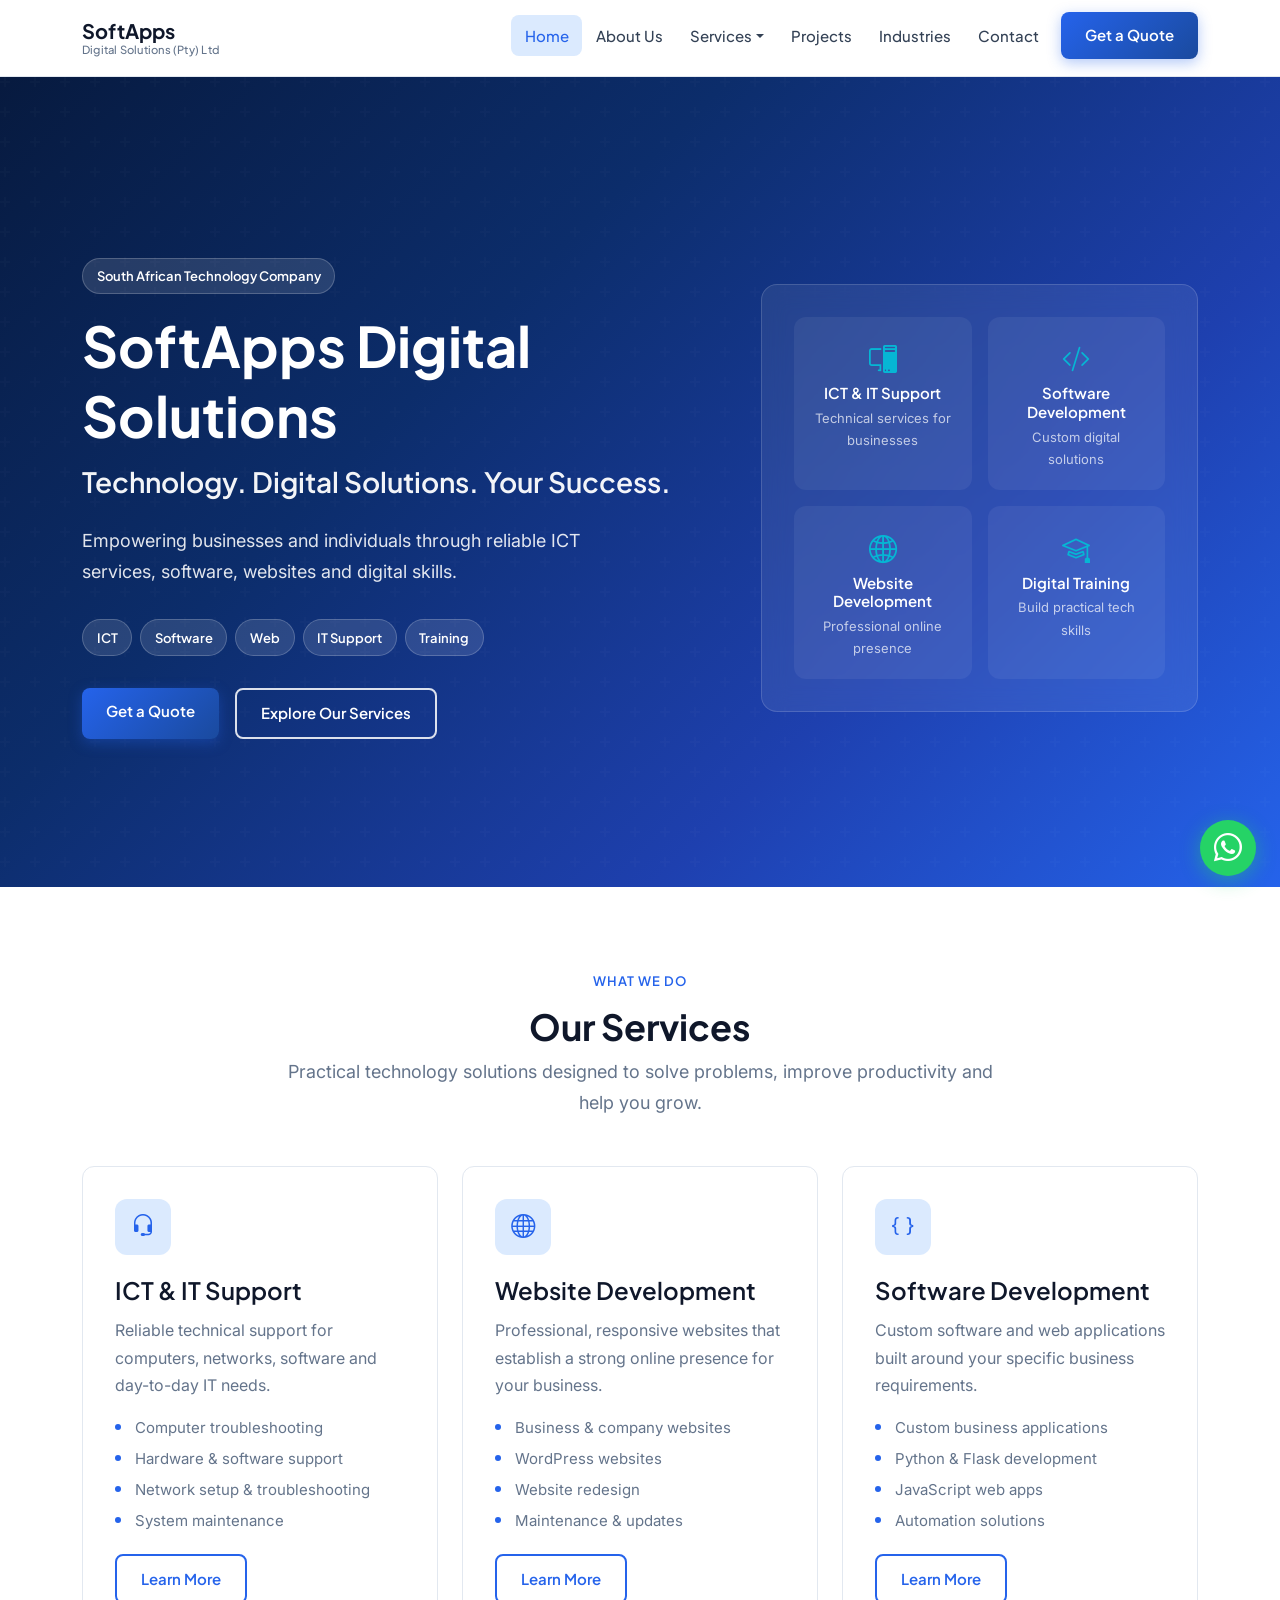
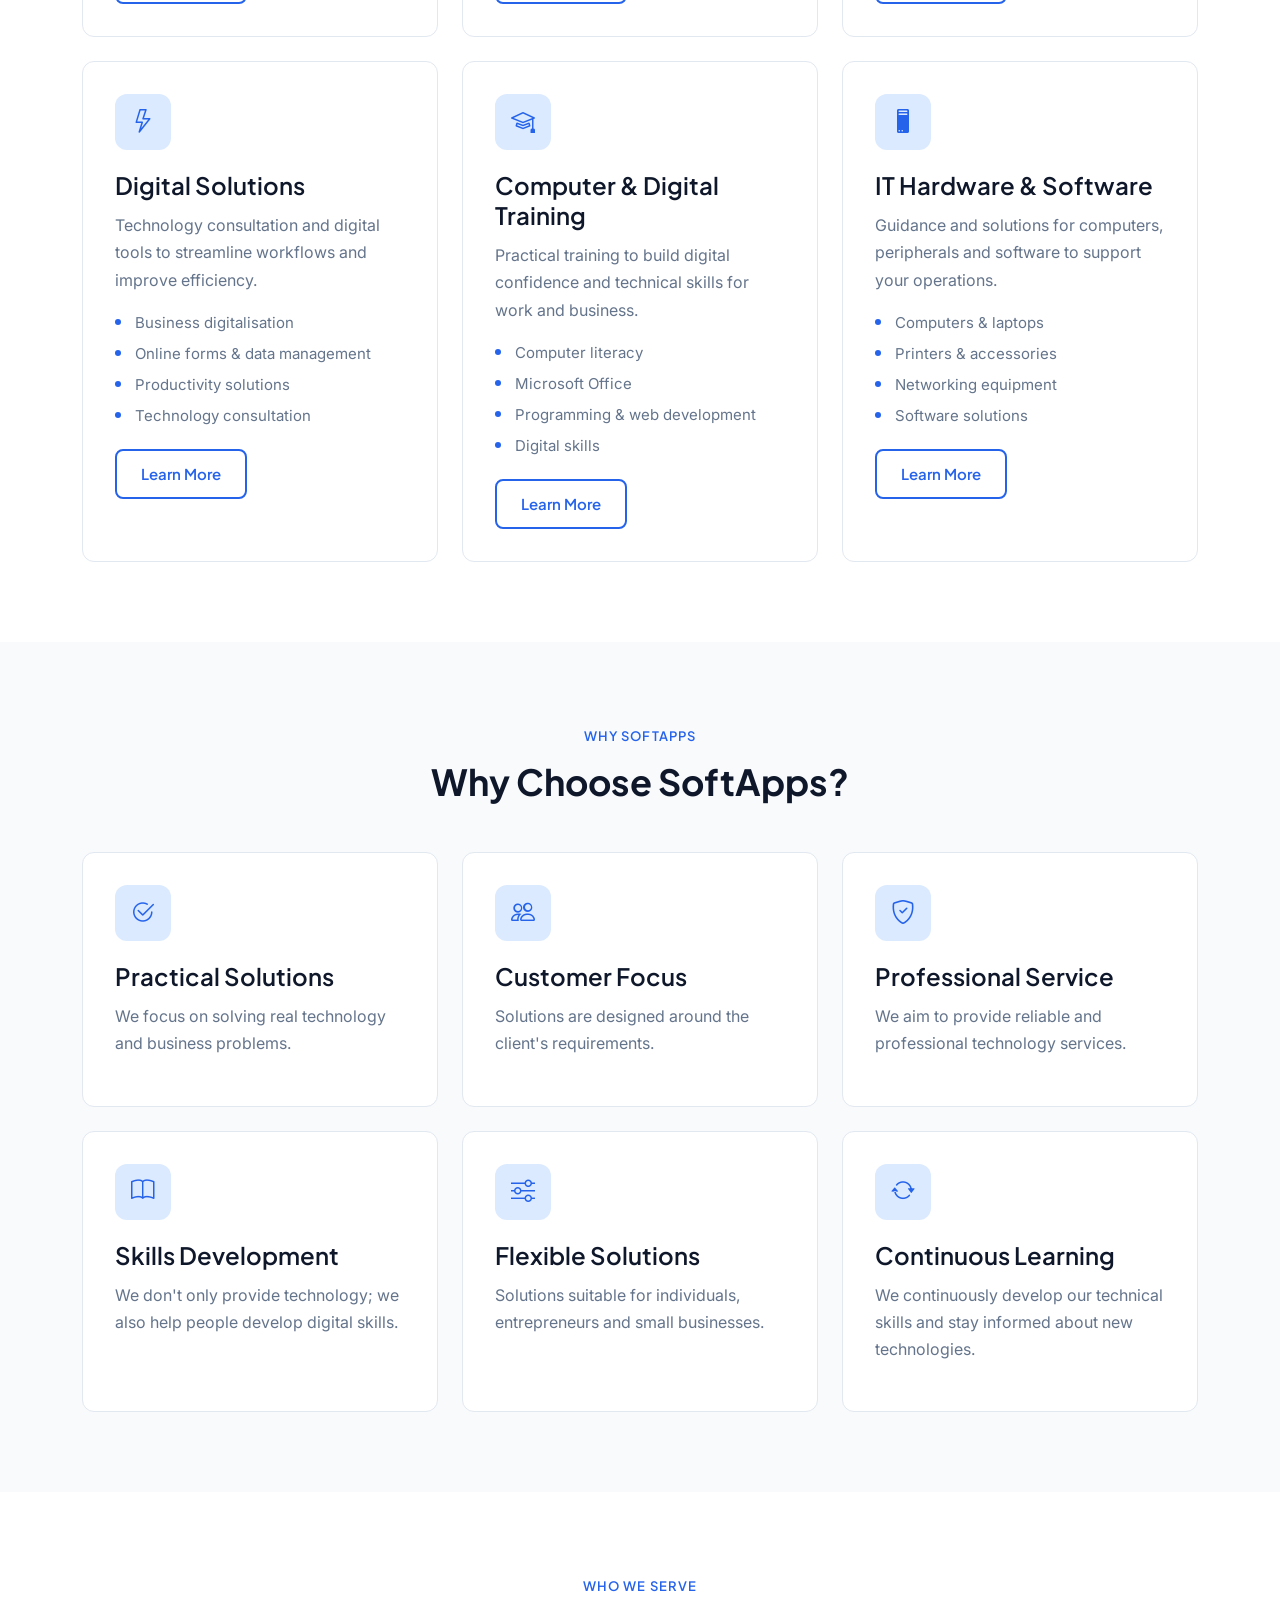
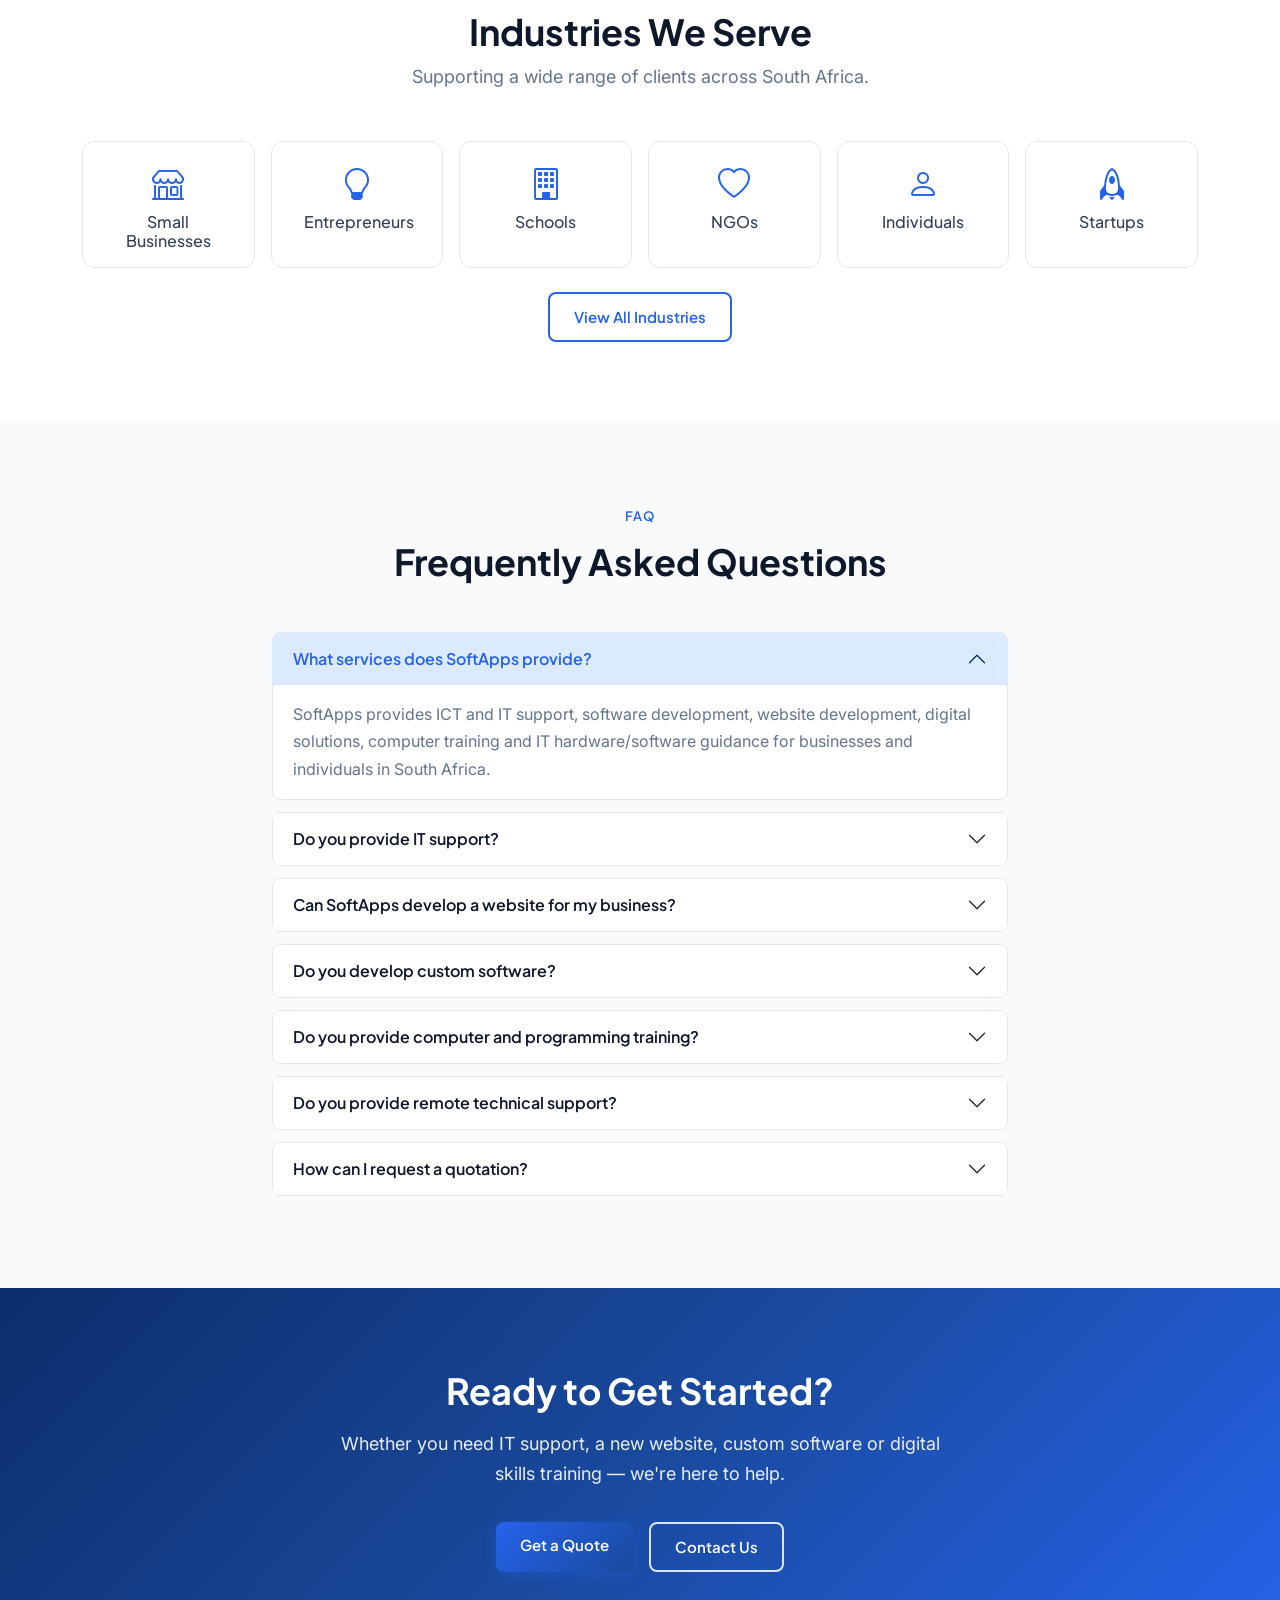
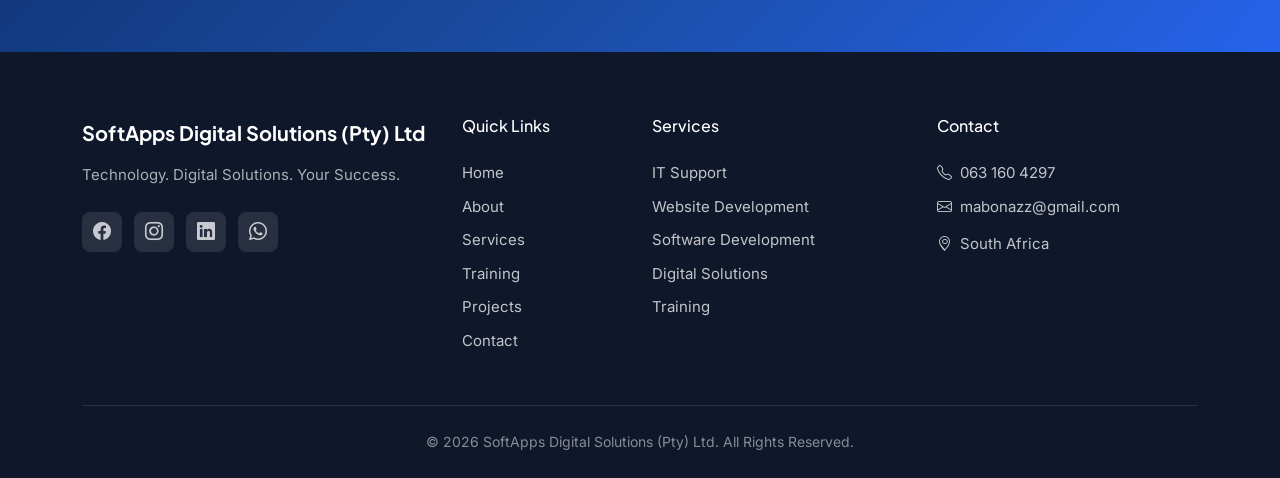
==== index.html @ f097d24d "Initial commit - SoftApps website" ====
<!DOCTYPE html>
<html lang="en-ZA">
<head>
  <meta charset="UTF-8">
  <meta name="viewport" content="width=device-width, initial-scale=1.0">
  <title>SoftApps Digital Solutions | ICT, Software, Web &amp; Digital Solutions</title>
  <meta name="description" content="SoftApps Digital Solutions provides ICT support, software development, website development, computer training and digital solutions for businesses and individuals in South Africa.">
  <meta name="keywords" content="ICT services South Africa, IT support, website development, software development, computer training, digital solutions">
  <meta property="og:title" content="SoftApps Digital Solutions | ICT, Software, Web &amp; Digital Solutions">
  <meta property="og:description" content="Empowering businesses and individuals through reliable ICT services, software, websites and digital skills.">
  <meta property="og:type" content="website">
  <meta property="og:url" content="https://softapps.co.za/">
  <link rel="preconnect" href="https://fonts.googleapis.com">
  <link rel="preconnect" href="https://fonts.gstatic.com" crossorigin>
  <link href="https://fonts.googleapis.com/css2?family=Inter:wght@400;500;600&family=Plus+Jakarta+Sans:wght@500;600;700&display=swap" rel="stylesheet">
  <link href="https://cdn.jsdelivr.net/npm/bootstrap@5.3.3/dist/css/bootstrap.min.css" rel="stylesheet">
  <link href="https://cdn.jsdelivr.net/npm/bootstrap-icons@1.11.3/font/bootstrap-icons.min.css" rel="stylesheet">
  <link href="assets/css/style.css" rel="stylesheet">
</head>
<body data-page="index">
  <a href="#main-content" class="skip-link">Skip to main content</a>
  <div id="site-header"></div>

  <main id="main-content">
    <!-- Hero -->
    <section class="hero-home">
      <div class="container">
        <div class="row align-items-center g-5">
          <div class="col-lg-7 hero-content fade-in">
            <p class="hero-pill d-inline-block mb-3">South African Technology Company</p>
            <h1>SoftApps Digital Solutions</h1>
            <p class="hero-tagline">Technology. Digital Solutions. Your Success.</p>
            <p class="hero-desc">Empowering businesses and individuals through reliable ICT services, software, websites and digital skills.</p>
            <div class="hero-pills">
              <span class="hero-pill">ICT</span>
              <span class="hero-pill">Software</span>
              <span class="hero-pill">Web</span>
              <span class="hero-pill">IT Support</span>
              <span class="hero-pill">Training</span>
            </div>
            <div class="d-flex flex-wrap gap-3">
              <a href="quote.html" class="btn btn-softapps btn-primary-softapps btn-lg">Get a Quote</a>
              <a href="services.html" class="btn btn-softapps btn-outline-softapps btn-lg">Explore Our Services</a>
            </div>
          </div>
          <div class="col-lg-5 hero-visual fade-in">
            <div class="hero-visual-card">
              <div class="hero-stat-grid">
                <div class="hero-stat-item"><i class="bi bi-pc-display"></i><h4>ICT &amp; IT Support</h4><p>Technical services for businesses</p></div>
                <div class="hero-stat-item"><i class="bi bi-code-slash"></i><h4>Software Development</h4><p>Custom digital solutions</p></div>
                <div class="hero-stat-item"><i class="bi bi-globe2"></i><h4>Website Development</h4><p>Professional online presence</p></div>
                <div class="hero-stat-item"><i class="bi bi-mortarboard"></i><h4>Digital Training</h4><p>Build practical tech skills</p></div>
              </div>
            </div>
          </div>
        </div>
      </div>
    </section>

    <!-- Services Overview -->
    <section class="section" id="services">
      <div class="container">
        <div class="section-title fade-in">
          <span class="section-label">What We Do</span>
          <h2>Our Services</h2>
          <p>Practical technology solutions designed to solve problems, improve productivity and help you grow.</p>
        </div>
        <div class="row g-4">
          <div class="col-md-6 col-lg-4 fade-in">
            <article class="service-card">
              <div class="card-icon"><i class="bi bi-headset"></i></div>
              <h3>ICT &amp; IT Support</h3>
              <p>Reliable technical support for computers, networks, software and day-to-day IT needs.</p>
              <ul class="service-list">
                <li>Computer troubleshooting</li>
                <li>Hardware &amp; software support</li>
                <li>Network setup &amp; troubleshooting</li>
                <li>System maintenance</li>
              </ul>
              <a href="it-support.html" class="btn btn-softapps btn-outline-dark-softapps btn-sm">Learn More</a>
            </article>
          </div>
          <div class="col-md-6 col-lg-4 fade-in">
            <article class="service-card">
              <div class="card-icon"><i class="bi bi-globe"></i></div>
              <h3>Website Development</h3>
              <p>Professional, responsive websites that establish a strong online presence for your business.</p>
              <ul class="service-list">
                <li>Business &amp; company websites</li>
                <li>WordPress websites</li>
                <li>Website redesign</li>
                <li>Maintenance &amp; updates</li>
              </ul>
              <a href="website-development.html" class="btn btn-softapps btn-outline-dark-softapps btn-sm">Learn More</a>
            </article>
          </div>
          <div class="col-md-6 col-lg-4 fade-in">
            <article class="service-card">
              <div class="card-icon"><i class="bi bi-braces"></i></div>
              <h3>Software Development</h3>
              <p>Custom software and web applications built around your specific business requirements.</p>
              <ul class="service-list">
                <li>Custom business applications</li>
                <li>Python &amp; Flask development</li>
                <li>JavaScript web apps</li>
                <li>Automation solutions</li>
              </ul>
              <a href="software-development.html" class="btn btn-softapps btn-outline-dark-softapps btn-sm">Learn More</a>
            </article>
          </div>
          <div class="col-md-6 col-lg-4 fade-in">
            <article class="service-card">
              <div class="card-icon"><i class="bi bi-lightning"></i></div>
              <h3>Digital Solutions</h3>
              <p>Technology consultation and digital tools to streamline workflows and improve efficiency.</p>
              <ul class="service-list">
                <li>Business digitalisation</li>
                <li>Online forms &amp; data management</li>
                <li>Productivity solutions</li>
                <li>Technology consultation</li>
              </ul>
              <a href="products.html" class="btn btn-softapps btn-outline-dark-softapps btn-sm">Learn More</a>
            </article>
          </div>
          <div class="col-md-6 col-lg-4 fade-in">
            <article class="service-card">
              <div class="card-icon"><i class="bi bi-mortarboard"></i></div>
              <h3>Computer &amp; Digital Training</h3>
              <p>Practical training to build digital confidence and technical skills for work and business.</p>
              <ul class="service-list">
                <li>Computer literacy</li>
                <li>Microsoft Office</li>
                <li>Programming &amp; web development</li>
                <li>Digital skills</li>
              </ul>
              <a href="training.html" class="btn btn-softapps btn-outline-dark-softapps btn-sm">Learn More</a>
            </article>
          </div>
          <div class="col-md-6 col-lg-4 fade-in">
            <article class="service-card">
              <div class="card-icon"><i class="bi bi-pc"></i></div>
              <h3>IT Hardware &amp; Software</h3>
              <p>Guidance and solutions for computers, peripherals and software to support your operations.</p>
              <ul class="service-list">
                <li>Computers &amp; laptops</li>
                <li>Printers &amp; accessories</li>
                <li>Networking equipment</li>
                <li>Software solutions</li>
              </ul>
              <a href="products.html" class="btn btn-softapps btn-outline-dark-softapps btn-sm">Learn More</a>
            </article>
          </div>
        </div>
      </div>
    </section>

    <!-- Why Choose Us -->
    <section class="section section-alt">
      <div class="container">
        <div class="section-title fade-in">
          <span class="section-label">Why SoftApps</span>
          <h2>Why Choose SoftApps?</h2>
        </div>
        <div class="row g-4">
          <div class="col-md-6 col-lg-4 fade-in"><article class="feature-card"><div class="card-icon"><i class="bi bi-check2-circle"></i></div><h3>Practical Solutions</h3><p>We focus on solving real technology and business problems.</p></article></div>
          <div class="col-md-6 col-lg-4 fade-in"><article class="feature-card"><div class="card-icon"><i class="bi bi-people"></i></div><h3>Customer Focus</h3><p>Solutions are designed around the client's requirements.</p></article></div>
          <div class="col-md-6 col-lg-4 fade-in"><article class="feature-card"><div class="card-icon"><i class="bi bi-shield-check"></i></div><h3>Professional Service</h3><p>We aim to provide reliable and professional technology services.</p></article></div>
          <div class="col-md-6 col-lg-4 fade-in"><article class="feature-card"><div class="card-icon"><i class="bi bi-book"></i></div><h3>Skills Development</h3><p>We don't only provide technology; we also help people develop digital skills.</p></article></div>
          <div class="col-md-6 col-lg-4 fade-in"><article class="feature-card"><div class="card-icon"><i class="bi bi-sliders"></i></div><h3>Flexible Solutions</h3><p>Solutions suitable for individuals, entrepreneurs and small businesses.</p></article></div>
          <div class="col-md-6 col-lg-4 fade-in"><article class="feature-card"><div class="card-icon"><i class="bi bi-arrow-repeat"></i></div><h3>Continuous Learning</h3><p>We continuously develop our technical skills and stay informed about new technologies.</p></article></div>
        </div>
      </div>
    </section>

    <!-- Industries Preview -->
    <section class="section">
      <div class="container">
        <div class="section-title fade-in">
          <span class="section-label">Who We Serve</span>
          <h2>Industries We Serve</h2>
          <p>Supporting a wide range of clients across South Africa.</p>
        </div>
        <div class="row g-3 fade-in">
          <div class="col-6 col-md-4 col-lg-2"><div class="industry-card text-center py-3"><i class="bi bi-shop"></i><h4 class="h6 mb-0">Small Businesses</h4></div></div>
          <div class="col-6 col-md-4 col-lg-2"><div class="industry-card text-center py-3"><i class="bi bi-lightbulb"></i><h4 class="h6 mb-0">Entrepreneurs</h4></div></div>
          <div class="col-6 col-md-4 col-lg-2"><div class="industry-card text-center py-3"><i class="bi bi-building"></i><h4 class="h6 mb-0">Schools</h4></div></div>
          <div class="col-6 col-md-4 col-lg-2"><div class="industry-card text-center py-3"><i class="bi bi-heart"></i><h4 class="h6 mb-0">NGOs</h4></div></div>
          <div class="col-6 col-md-4 col-lg-2"><div class="industry-card text-center py-3"><i class="bi bi-person"></i><h4 class="h6 mb-0">Individuals</h4></div></div>
          <div class="col-6 col-md-4 col-lg-2"><div class="industry-card text-center py-3"><i class="bi bi-rocket"></i><h4 class="h6 mb-0">Startups</h4></div></div>
        </div>
        <div class="text-center mt-4 fade-in"><a href="industries.html" class="btn btn-softapps btn-outline-dark-softapps">View All Industries</a></div>
      </div>
    </section>

    <!-- FAQ -->
    <section class="section section-alt" id="faq">
      <div class="container">
        <div class="section-title fade-in">
          <span class="section-label">FAQ</span>
          <h2>Frequently Asked Questions</h2>
        </div>
        <div class="row justify-content-center fade-in">
          <div class="col-lg-8">
            <div class="accordion accordion-softapps" id="faqAccordion">
              <div class="accordion-item"><h3 class="accordion-header"><button class="accordion-button" type="button" data-bs-toggle="collapse" data-bs-target="#faq1">What services does SoftApps provide?</button></h3><div id="faq1" class="accordion-collapse collapse show" data-bs-parent="#faqAccordion"><div class="accordion-body">SoftApps provides ICT and IT support, software development, website development, digital solutions, computer training and IT hardware/software guidance for businesses and individuals in South Africa.</div></div></div>
              <div class="accordion-item"><h3 class="accordion-header"><button class="accordion-button collapsed" type="button" data-bs-toggle="collapse" data-bs-target="#faq2">Do you provide IT support?</button></h3><div id="faq2" class="accordion-collapse collapse" data-bs-parent="#faqAccordion"><div class="accordion-body">Yes. We offer computer troubleshooting, hardware and software support, network setup, printer installation, system maintenance and IT consultation for small businesses and individuals.</div></div></div>
              <div class="accordion-item"><h3 class="accordion-header"><button class="accordion-button collapsed" type="button" data-bs-toggle="collapse" data-bs-target="#faq3">Can SoftApps develop a website for my business?</button></h3><div id="faq3" class="accordion-collapse collapse" data-bs-parent="#faqAccordion"><div class="accordion-body">Yes. We develop business websites, company websites, WordPress sites, landing pages and provide website redesign and maintenance services.</div></div></div>
              <div class="accordion-item"><h3 class="accordion-header"><button class="accordion-button collapsed" type="button" data-bs-toggle="collapse" data-bs-target="#faq4">Do you develop custom software?</button></h3><div id="faq4" class="accordion-collapse collapse" data-bs-parent="#faqAccordion"><div class="accordion-body">Yes. We develop custom software, web applications, business tools, database-driven applications and automation solutions using technologies such as Python, Flask and JavaScript.</div></div></div>
              <div class="accordion-item"><h3 class="accordion-header"><button class="accordion-button collapsed" type="button" data-bs-toggle="collapse" data-bs-target="#faq5">Do you provide computer and programming training?</button></h3><div id="faq5" class="accordion-collapse collapse" data-bs-parent="#faqAccordion"><div class="accordion-body">Yes. We offer computer literacy, Microsoft Office, Python, JavaScript, HTML, CSS, web development, WordPress and digital skills training for individuals, students, employees and organisations.</div></div></div>
              <div class="accordion-item"><h3 class="accordion-header"><button class="accordion-button collapsed" type="button" data-bs-toggle="collapse" data-bs-target="#faq6">Do you provide remote technical support?</button></h3><div id="faq6" class="accordion-collapse collapse" data-bs-parent="#faqAccordion"><div class="accordion-body">Remote technical support is available where applicable. Contact us to discuss your requirements and we will advise on the best approach.</div></div></div>
              <div class="accordion-item"><h3 class="accordion-header"><button class="accordion-button collapsed" type="button" data-bs-toggle="collapse" data-bs-target="#faq7">How can I request a quotation?</button></h3><div id="faq7" class="accordion-collapse collapse" data-bs-parent="#faqAccordion"><div class="accordion-body">You can request a quote through our <a href="quote.html">Request a Quote</a> form, email us at <a href="mailto:mabonazz@gmail.com">mabonazz@gmail.com</a>, call <a href="tel:+27631604297">063 160 4297</a>, or message us on WhatsApp.</div></div></div>
            </div>
          </div>
        </div>
      </div>
    </section>

    <!-- CTA -->
    <section class="cta-section">
      <div class="container fade-in">
        <h2>Ready to Get Started?</h2>
        <p>Whether you need IT support, a new website, custom software or digital skills training — we're here to help.</p>
        <div class="d-flex flex-wrap gap-3 justify-content-center">
          <a href="quote.html" class="btn btn-softapps btn-primary-softapps btn-lg">Get a Quote</a>
          <a href="contact.html" class="btn btn-softapps btn-outline-softapps btn-lg">Contact Us</a>
        </div>
      </div>
    </section>
  </main>

  <div id="site-footer"></div>
  <script src="https://cdn.jsdelivr.net/npm/bootstrap@5.3.3/dist/js/bootstrap.bundle.min.js"></script>
  <script src="assets/js/script.js"></script>
</body>
</html>
---- assets/css/style.css ----
@import url("variables.css");
@import url("base.css");
@import url("components.css");
@import url("sections.css");
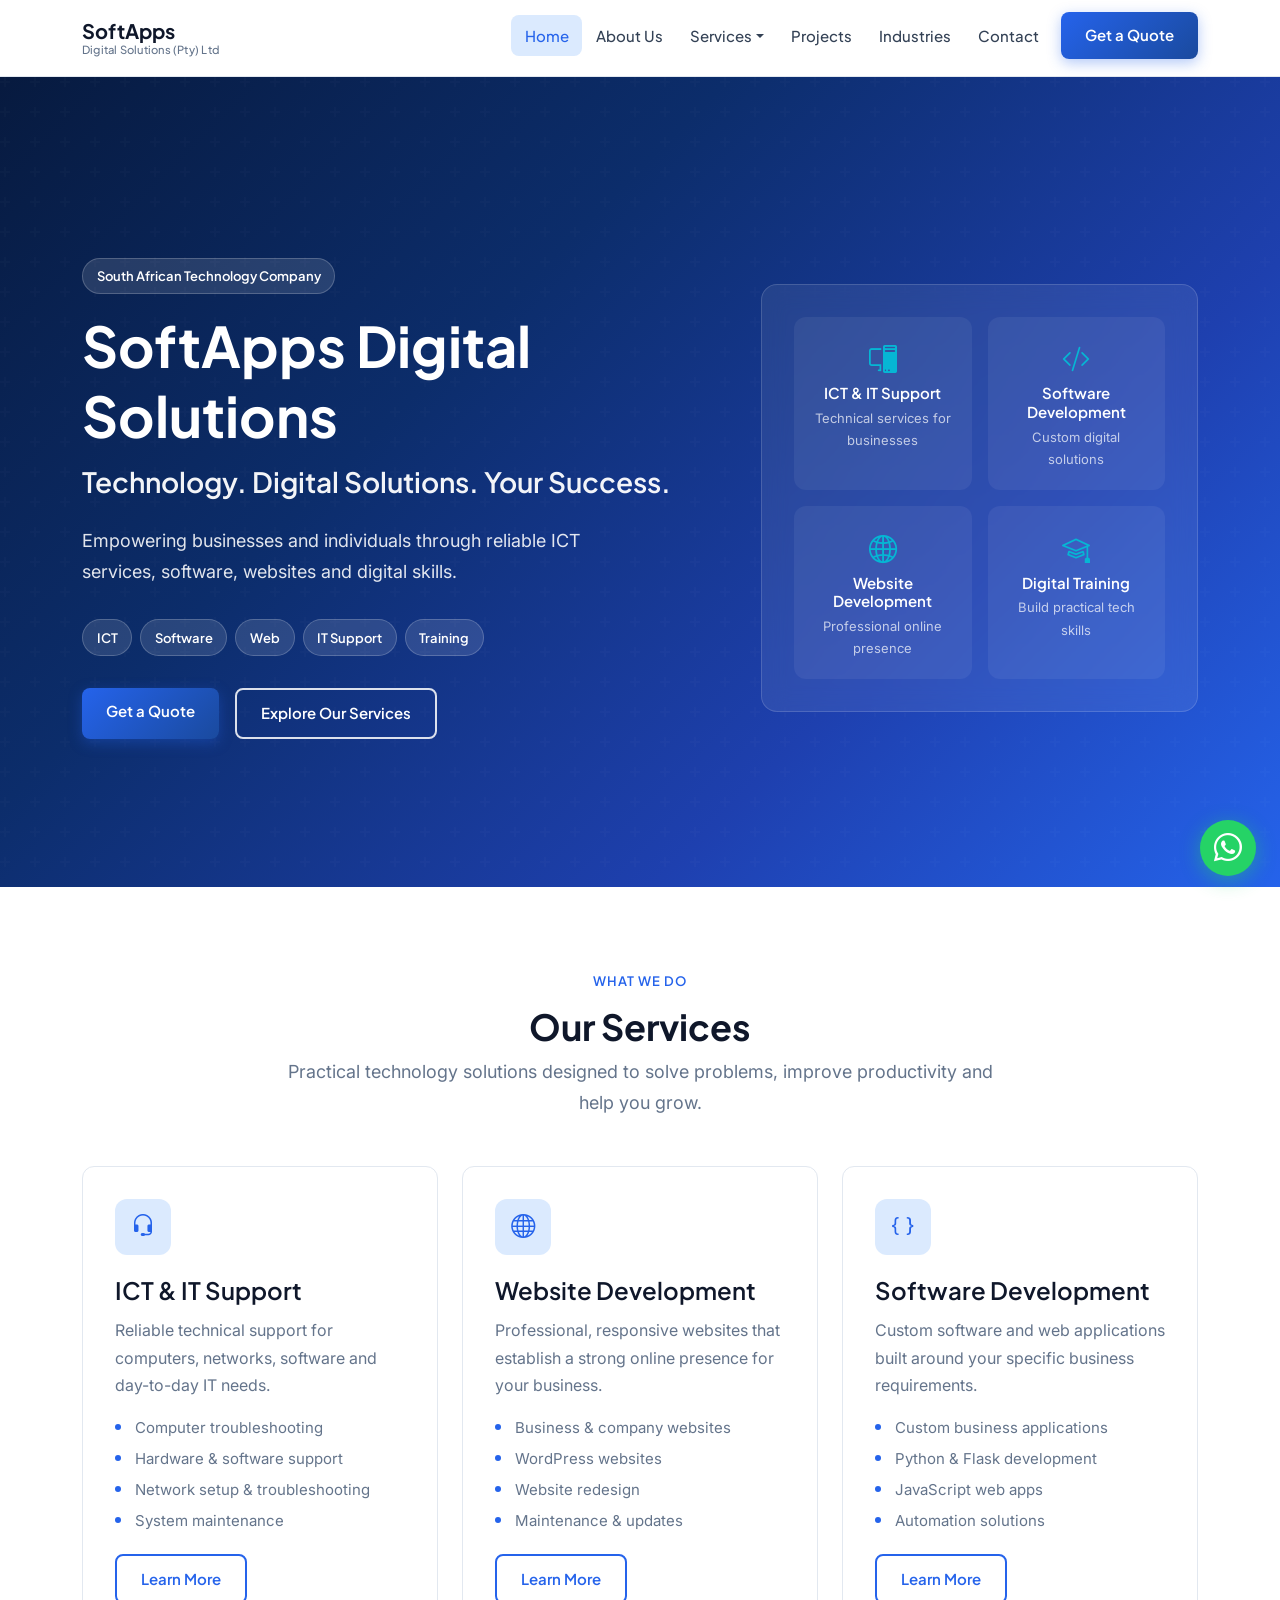
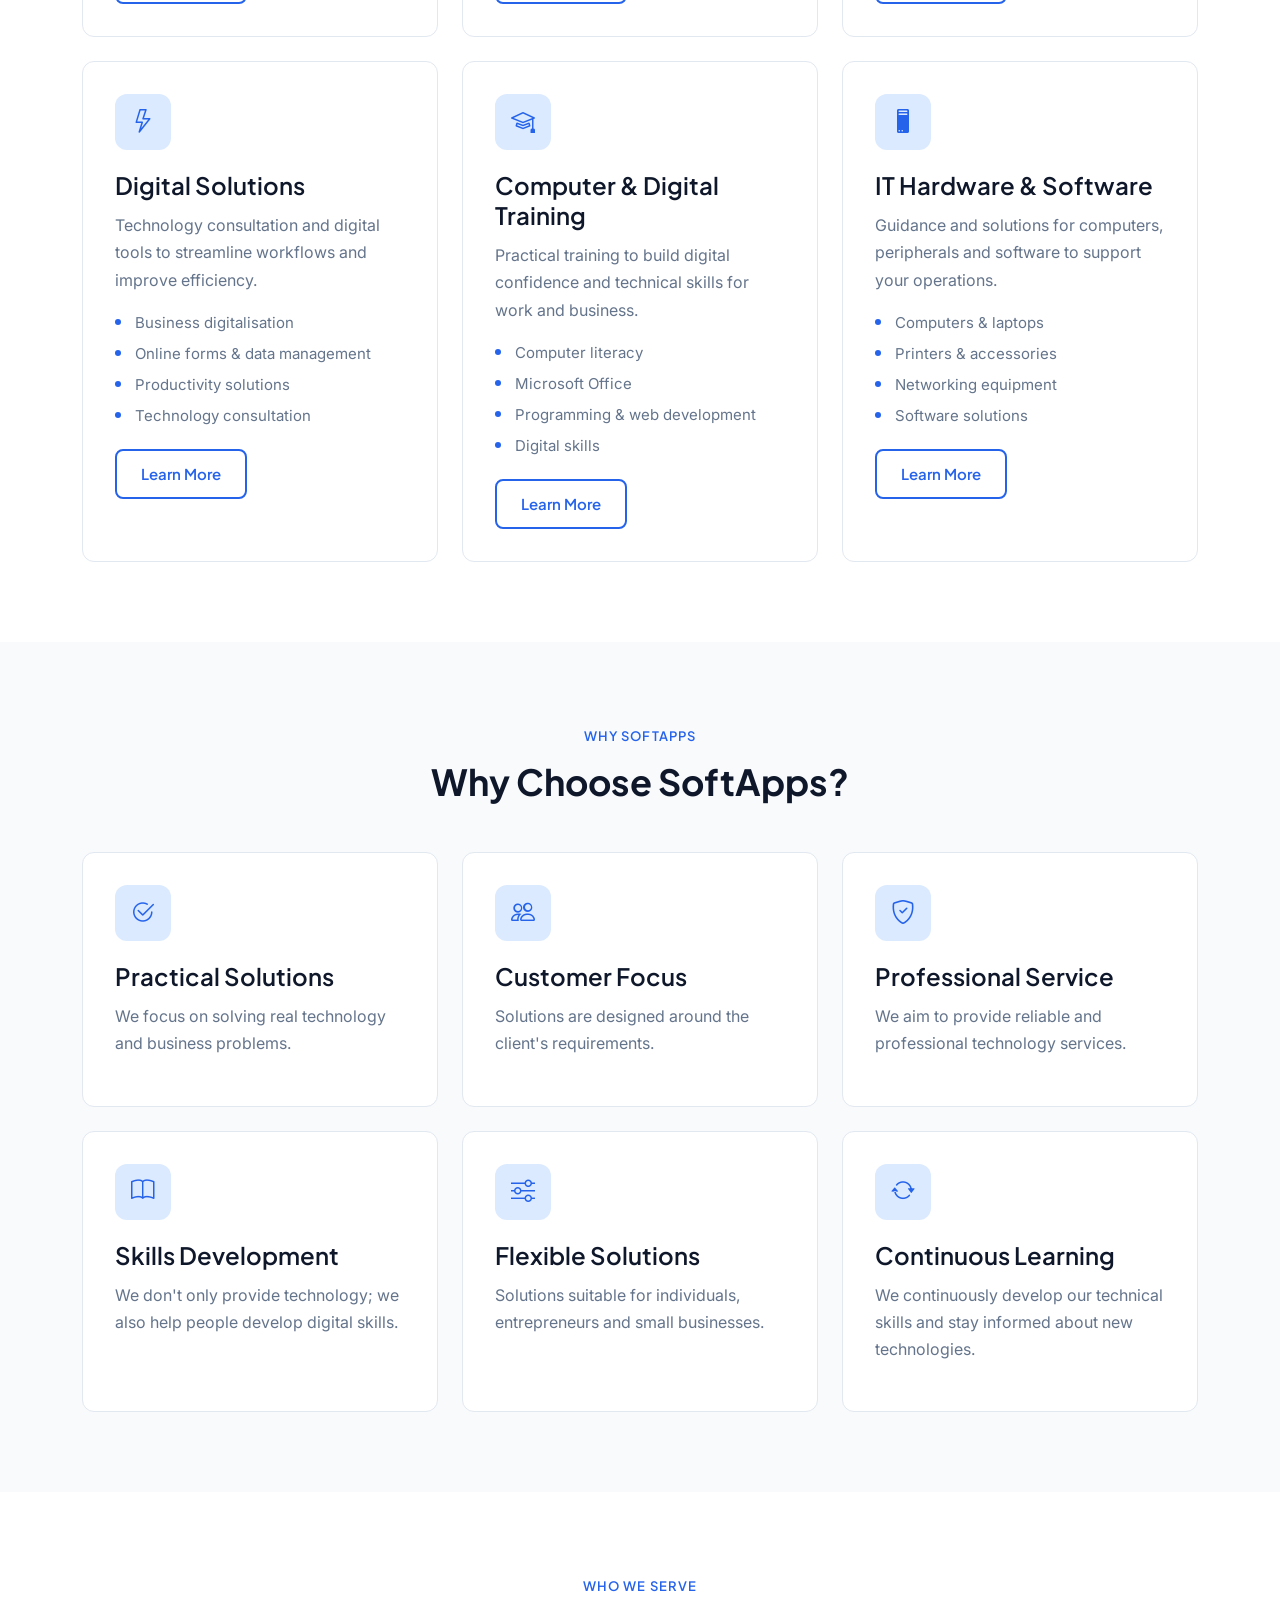
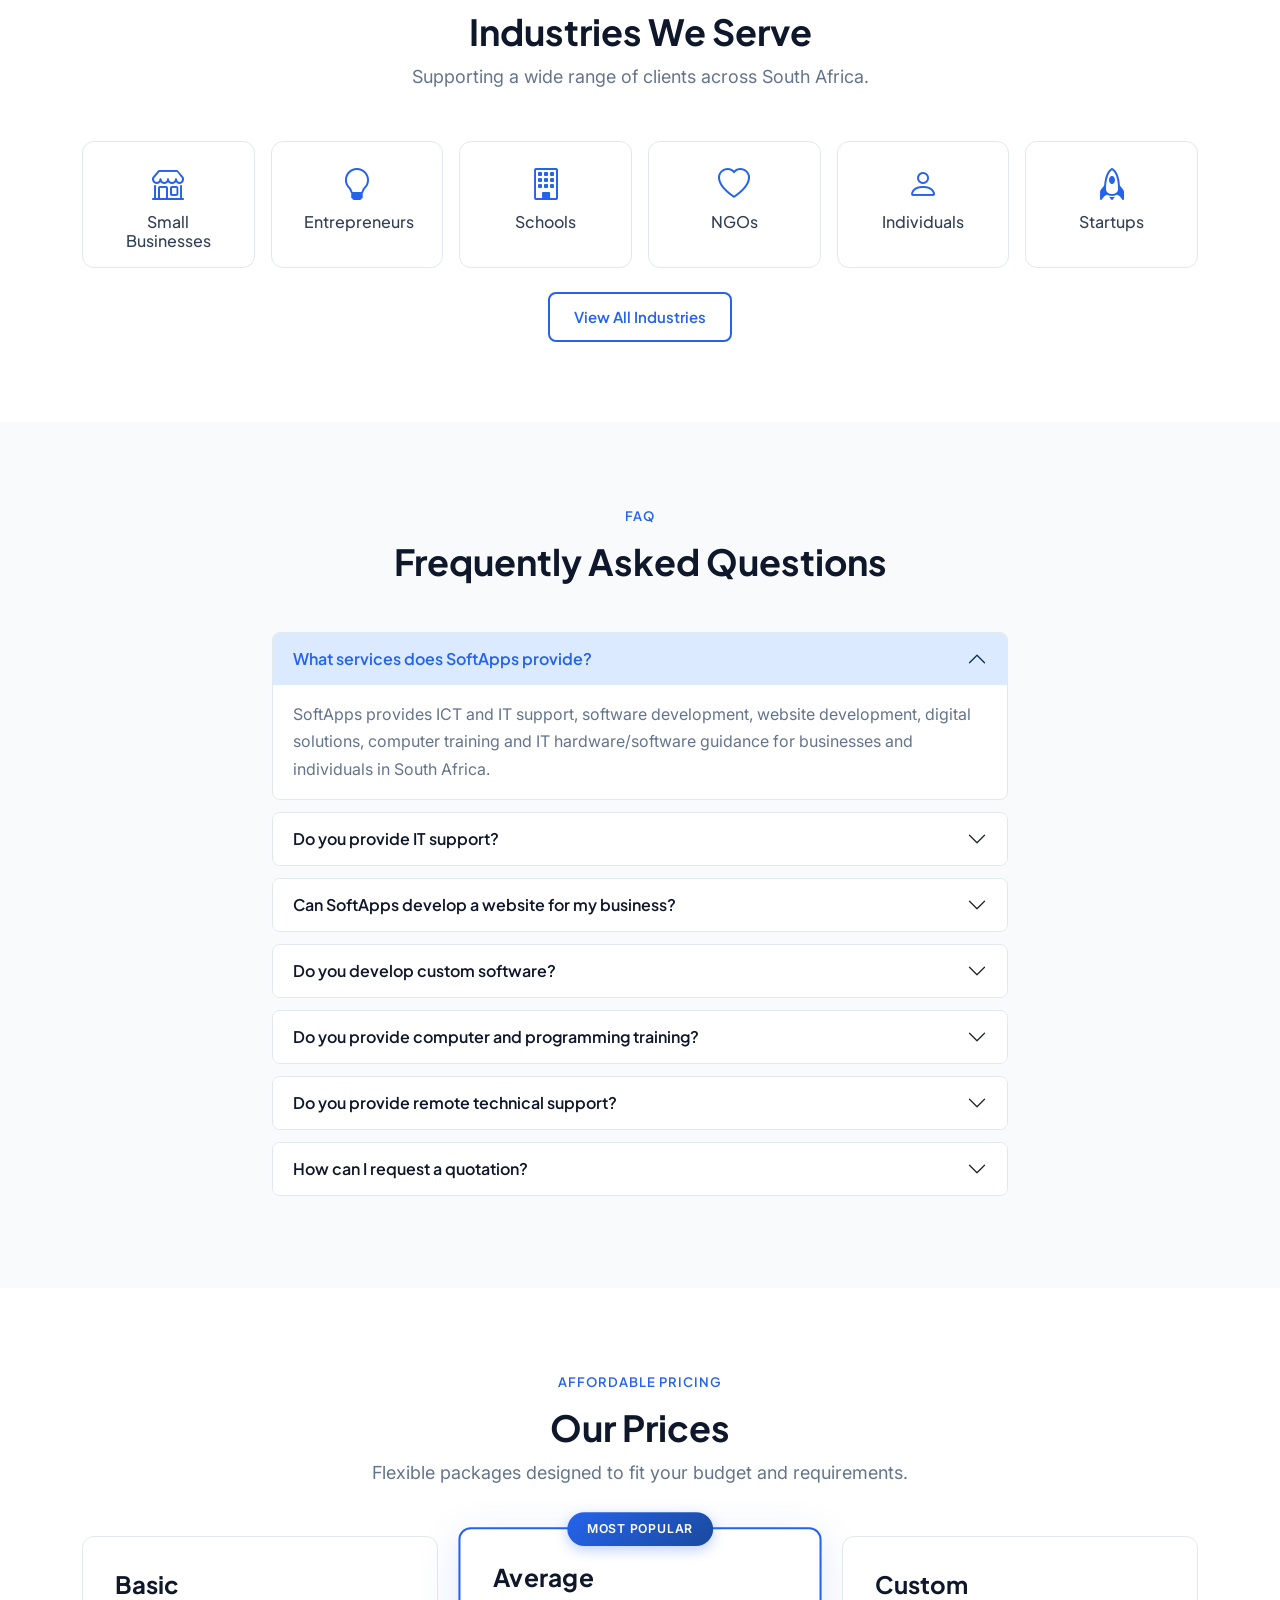
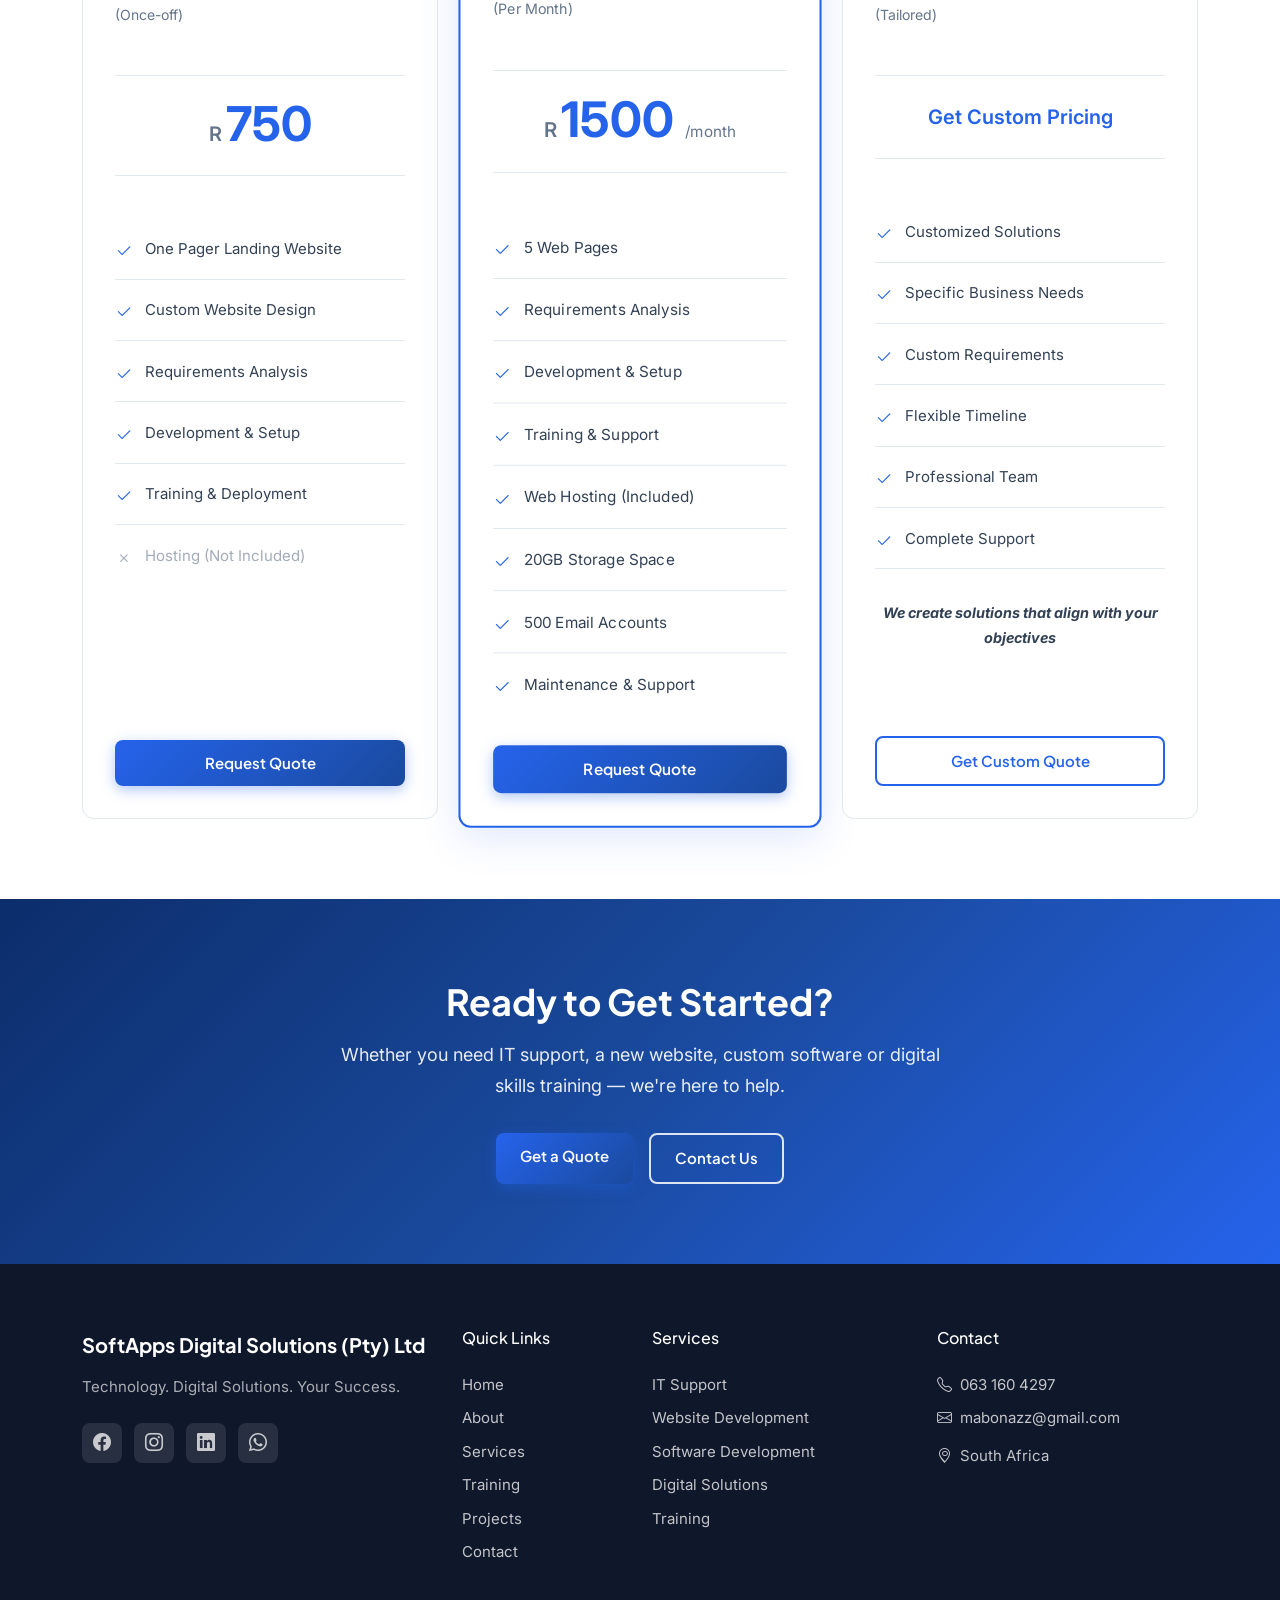
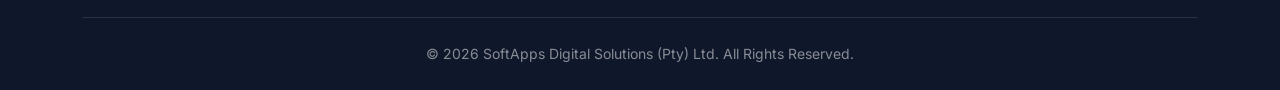
==== commit a6f76672: "Add 'Our Prices' section to landing page with pricing cards" ====
--- a/index.html
+++ b/index.html
@@ -215,6 +215,91 @@
       </div>
     </section>
 
+    <!-- Our Prices -->
+    <section class="section" id="prices">
+      <div class="container">
+        <div class="section-title fade-in">
+          <span class="section-label">Affordable Pricing</span>
+          <h2>Our Prices</h2>
+          <p>Flexible packages designed to fit your budget and requirements.</p>
+        </div>
+        <div class="row g-4 justify-content-center">
+          <!-- Basic Package -->
+          <div class="col-md-6 col-lg-4 fade-in">
+            <article class="pricing-card">
+              <div class="pricing-header">
+                <h3>Basic</h3>
+                <p class="pricing-type">(Once-off)</p>
+              </div>
+              <div class="pricing-amount">
+                <span class="currency">R</span>
+                <span class="price">750</span>
+              </div>
+              <ul class="pricing-features">
+                <li><i class="bi bi-check2"></i> One Pager Landing Website</li>
+                <li><i class="bi bi-check2"></i> Custom Website Design</li>
+                <li><i class="bi bi-check2"></i> Requirements Analysis</li>
+                <li><i class="bi bi-check2"></i> Development & Setup</li>
+                <li><i class="bi bi-check2"></i> Training & Deployment</li>
+                <li class="disabled"><i class="bi bi-x"></i> Hosting (Not Included)</li>
+              </ul>
+              <a href="quote.html" class="btn btn-softapps btn-primary-softapps w-100">Request Quote</a>
+            </article>
+          </div>
+
+          <!-- Average Package -->
+          <div class="col-md-6 col-lg-4 fade-in">
+            <article class="pricing-card pricing-featured">
+              <div class="pricing-badge">Most Popular</div>
+              <div class="pricing-header">
+                <h3>Average</h3>
+                <p class="pricing-type">(Per Month)</p>
+              </div>
+              <div class="pricing-amount">
+                <span class="currency">R</span>
+                <span class="price">1500</span>
+                <span class="period">/month</span>
+              </div>
+              <ul class="pricing-features">
+                <li><i class="bi bi-check2"></i> 5 Web Pages</li>
+                <li><i class="bi bi-check2"></i> Requirements Analysis</li>
+                <li><i class="bi bi-check2"></i> Development & Setup</li>
+                <li><i class="bi bi-check2"></i> Training & Support</li>
+                <li><i class="bi bi-check2"></i> Web Hosting (Included)</li>
+                <li><i class="bi bi-check2"></i> 20GB Storage Space</li>
+                <li><i class="bi bi-check2"></i> 500 Email Accounts</li>
+                <li><i class="bi bi-check2"></i> Maintenance & Support</li>
+              </ul>
+              <a href="quote.html" class="btn btn-softapps btn-primary-softapps w-100">Request Quote</a>
+            </article>
+          </div>
+
+          <!-- Custom Package -->
+          <div class="col-md-6 col-lg-4 fade-in">
+            <article class="pricing-card">
+              <div class="pricing-header">
+                <h3>Custom</h3>
+                <p class="pricing-type">(Tailored)</p>
+              </div>
+              <div class="pricing-amount">
+                <span class="custom-text">Get Custom Pricing</span>
+              </div>
+              <ul class="pricing-features">
+                <li><i class="bi bi-check2"></i> Customized Solutions</li>
+                <li><i class="bi bi-check2"></i> Specific Business Needs</li>
+                <li><i class="bi bi-check2"></i> Custom Requirements</li>
+                <li><i class="bi bi-check2"></i> Flexible Timeline</li>
+                <li><i class="bi bi-check2"></i> Professional Team</li>
+                <li><i class="bi bi-check2"></i> Complete Support</li>
+                <li class="text-center mt-3"><strong>We create solutions that align with your objectives</strong></li>
+              </ul>
+              <a href="quote.html" class="btn btn-softapps btn-outline-dark-softapps w-100">Get Custom Quote</a>
+            </article>
+          </div>
+        </div>
+      </div>
+    </section>
+
     <!-- CTA -->
     <section class="cta-section">
       <div class="container fade-in">
